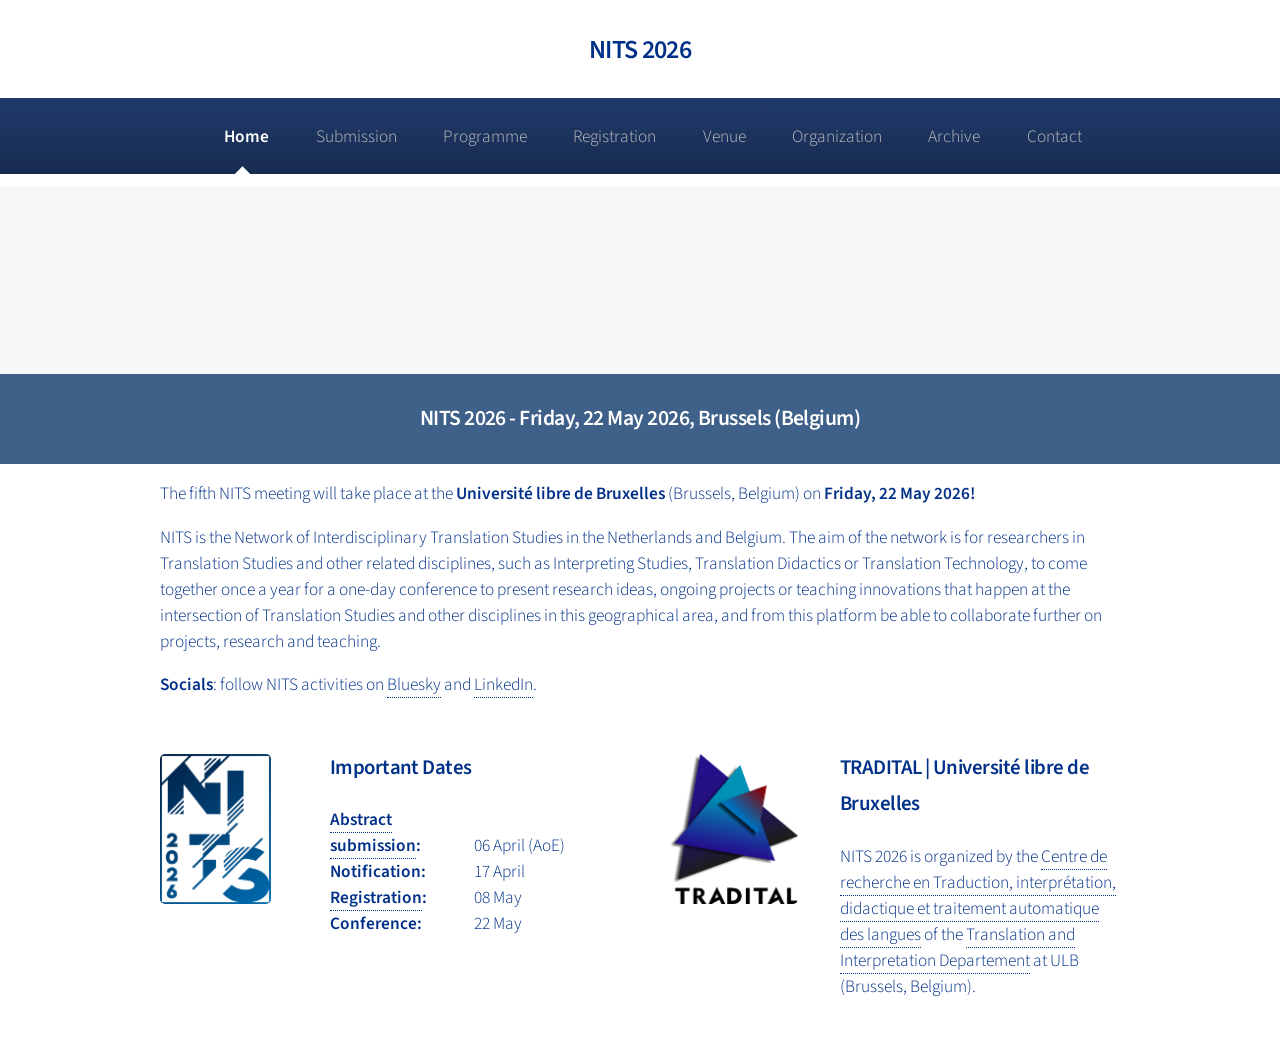
==== index.html @ 5661325f "Update index.html" ====
<!DOCTYPE HTML>
<!--
	Arcana by HTML5 UP
	html5up.net | @ajlkn
	Free for personal and commercial use under the CCA 3.0 license (html5up.net/license)
-->
<html>
	<head>
		<title>NITS 2026</title>
		<meta http-equiv="Cache-Control" content="no-cache, no-store, must-revalidate" />
		<meta http-equiv="Pragma" content="no-cache" />
		<meta http-equiv="Expires" content="0" />
		<meta charset="utf-8" />
		<meta name="viewport" content="width=device-width, initial-scale=1, user-scalable=no" />
		<link rel="stylesheet" href="assets/css/main.css" />
		<link rel="icon" href="favicon.ico" type="image/x-icon" />
		<link rel="shortcut icon" href="favicon.ico" type="image/x-icon" />
	</head>
	<body class="is-preload">
		<div id="page-wrapper">
			<div id="header">
				<h1><a href="index.html" id="logo">NITS 2026</a></h1>
				<nav id="nav">
					<ul>
						<li class="current"><a href="index.html">Home</a></li>
						<li><a href="submission.html">Submission</a></li>
						<li><a href="programme.html">Programme</a></li>
						<li><a href="registration.html">Registration</a></li>
						<li><a href="venue.html">Venue</a></li>
						<li><a href="organization.html">Organization</a></li>
						<li><a href="archive.html">Archive</a></li>
						<li><a href="contact.html">Contact</a></li>
					</ul>
				</nav>
			</div>
			<section id="banner">
				<header>
					<h2>NITS 2026 - Friday, 22 May 2026, Brussels (Belgium)</h2>
				</header>
			</section>
			<section class="wrapper style1">
				<div class="container">
					<div id="content">
						<article>
							<p>The fifth NITS meeting will take place at the <b>Université libre de Bruxelles</b> (Brussels, Belgium) on <b>Friday, 22 May 2026!</b></p>
							<p>NITS is the Network of Interdisciplinary Translation Studies in the Netherlands and Belgium. The aim of the network is for researchers in Translation Studies and other related disciplines, such as Interpreting Studies, Translation Didactics or Translation Technology, to come together once a year for a one-day conference to present research ideas, ongoing projects or teaching innovations that happen at the intersection of Translation Studies and other disciplines in this geographical area, and from this platform be able to collaborate further on projects, research and teaching.</p>
							<p><b>Socials</b>: follow NITS activities on <a href="https://bsky.app/profile/nits-network.bsky.social" target="_blank">Bluesky</a> and <a href="https://linkedin.com/in/nits-network-05b242350" target="_blank">LinkedIn</a>.</p>
						</article>
					</div>
				</div>
			</section>
			<section class="wrapper style1">
				<div class="container">
					<div class="row gtr-200">
						<section class="col-6 col-12-narrower">
							<div class="box post">
								<a href="https://nitsnetwork.github.io/nits2026/" class="image left" target="_blank"><img src="images/NITS2026_logo.png" alt="NITS logo"/></a>
								<div class="inner">
									<h3>Important Dates</h3>
									<table  align="left">
										<tr>
                    						<td><b><a href="submission.html">Abstract<br>submission</a>:</b></td>
									  		<td><br>06 April (AoE)</td>
										</tr>
										<tr>
	              							<td><b>Notification:</b></td>
                    						<td>17 April</td>
										</tr>
										<tr>
                  							<td><b><a href="registration.html">Registration</a>:</b></td>
											<td>08 May</td>
										</tr>
										<tr>
                    						<td><b>Conference:</b></td>
											<td>22 May</td>
										</tr>
									</table>
								</div>
							</div>
            			</section>
						<section class="col-6 col-12-narrower">
							<div class="box post">
								<a href="https://www.ulb.be/" class="image left" target="_blank"><img src="images/TRADITAL_logo.png" alt="TRADITAL logo"/></a>
								<div class="inner">
									<h3>TRADITAL | Université libre de Bruxelles</h3>
                  					<p>NITS 2026 is organized by the <a href="https://tradital.ltc.ulb.be/" target="_blank">Centre de recherche en Traduction, interprétation, didactique et traitement automatique des langues</a> of the <a href="https://ltc.ulb.be/" target="_blank">Translation and Interpretation Departement</a> at ULB (Brussels, Belgium).</p>
								</div>
							</div>
						</section>
					</div>
				</div>
			</section>
		</div>
		<script src="assets/js/jquery.min.js"></script>
		<script src="assets/js/jquery.dropotron.min.js"></script>
		<script src="assets/js/browser.min.js"></script>
		<script src="assets/js/breakpoints.min.js"></script>
		<script src="assets/js/util.js"></script>
		<script src="assets/js/main.js"></script>
	</body>
</html>
---- assets/css/main.css ----
@import url("fontawesome-all.min.css");
@import url("https://fonts.googleapis.com/css?family=Source+Sans+Pro:300,300italic,600,600italic");

/*
	Arcana by HTML5 UP
	html5up.net | @ajlkn
	Free for personal and commercial use under the CCA 3.0 license (html5up.net/license)
*/

html, body, div, span, applet, object,
h1, h2, h3, h4, h5, h6, p, blockquote,
pre, a, abbr, acronym, address, big, cite,
code, del, dfn, em, img, ins, kbd, q, s, samp,
small, strike, strong, sub, sup, tt, var, b,
u, i, center, dl, dt, dd, ol, ul, li, fieldset,
form, label, legend, table, caption, tbody,
tfoot, thead, tr, article, aside,
canvas, details, embed, figure, figcaption,
footer, header, hgroup, menu, nav, output, ruby,
section, summary, time, mark, audio, video {
	margin: 0;
	padding: 0;
	border: 0;
	font-size: 100%;
	font: inherit;
	vertical-align: baseline;}

td{
	margin: 0;
	padding: 0;
	border: 0;
	font-size: 100%;
	font: inherit;
	text-align: left;
}

iframe {
      margin: 0 auto;
      display: block;
      width: 100%;
}

th{
	margin: 0;
	padding: 0;
	border: 0;
	font-size: 100%;
	font-weight: bold;
	text-align: left;
}

article, aside, details, figcaption, figure,
footer, header, hgroup, menu, nav, section {
	display: block;}

body {
	line-height: 1;
}

ol, ul {
	list-style: none;
}

blockquote, q {
	quotes: none;
}

	blockquote:before, blockquote:after, q:before, q:after {
		content: '';
		content: none;
	}

table {
	border-collapse: collapse;
	border-spacing: 0;
}

body {
	-webkit-text-size-adjust: none;
}

mark {
	background-color: transparent;
	color: inherit;
}

input::-moz-focus-inner {
	border: 0;
	padding: 0;
}

input, select, textarea {
	-moz-appearance: none;
	-webkit-appearance: none;
	-ms-appearance: none;
	appearance: none;
}

/* Basic */

	html {
		box-sizing: border-box;
	}

	*, *:before, *:after {
		box-sizing: inherit;
	}

	body {
		background: #f7f7f7 url("images/bg01.png");
	}

		body.is-preload *, body.is-preload *:before, body.is-preload *:after {
			-moz-animation: none !important;
			-webkit-animation: none !important;
			-ms-animation: none !important;
			animation: none !important;
			-moz-transition: none !important;
			-webkit-transition: none !important;
			-ms-transition: none !important;
			transition: none !important;
		}

	body, input, select, textarea {
		color: #003087;
		font-family: 'Source Sans Pro', sans-serif;
		font-size: 16pt;
		font-weight: 300;
		line-height: 1.65em;
	}

	a {
		-moz-transition: color 0.2s ease-in-out, border-color 0.2s ease-in-out, opacity 0.2s ease-in-out;
		-webkit-transition: color 0.2s ease-in-out, border-color 0.2s ease-in-out, opacity 0.2s ease-in-out;
		-ms-transition: color 0.2s ease-in-out, border-color 0.2s ease-in-out, opacity 0.2s ease-in-out;
		transition: color 0.2s ease-in-out, border-color 0.2s ease-in-out, opacity 0.2s ease-in-out;
		color: #003087;
		text-decoration: none;
		border-bottom: dotted 1px;
	}

		a:hover {
			color: #003087;
			border-bottom-color: transparent;
		}

	strong, b {
		font-weight: 600;
	}

	em, i {
		font-style: italic;
	}

	p, ul, ol, dl, table, blockquote {
		margin: 0 0 1em 0;
	}

	h1, h2, h3, h4, h5, h6 {
		color: inherit;
		font-weight: 600;
		line-height: 1.75em;
		margin-bottom: 1em;
	}

		h1 a, h2 a, h3 a, h4 a, h5 a, h6 a {
			color: inherit;
			text-decoration: none;
		}

		h1 em, h2 em, h3 em, h4 em, h5 em, h6 em {
			font-style: normal;
			font-weight: 300;
		}

	h2 {
		font-size: 1.75em;
		letter-spacing: -0.025em;
	}

	h3 {
		font-size: 1.2em;
		letter-spacing: -0.025em;
	}

	sub {
		font-size: 0.8em;
		position: relative;
		top: 0.5em;
	}

	sup {
		font-size: 0.8em;
		position: relative;
		top: -0.5em;
	}

	hr {
		border-top: solid 1px #e0e0e0;
		border: 0;
		margin-bottom: 1.5em;
	}

	blockquote {
		border-left: solid 0.5em #e0e0e0;
		font-style: italic;
		padding: 1em 0 1em 2em;
	}

/* Container */

	.container {
		margin: 0 auto;
		max-width: 100%;
		width: 1400px;
	}

		@media screen and (max-width: 1680px) {

			.container {
				width: 1200px;
			}

		}

		@media screen and (max-width: 1280px) {

			.container {
				width: 960px;
			}

		}

		@media screen and (max-width: 980px) {

			.container {
				width: 95%;
			}

		}

		@media screen and (max-width: 840px) {

			.container {
				width: 95%;
			}

		}

		@media screen and (max-width: 736px) {

			.container {
				width: 90%;
			}

		}

		@media screen and (max-width: 480px) {

			.container {
				width: 100%;
			}

		}

/* Row */

	.row {
		display: flex;
		flex-wrap: wrap;
		box-sizing: border-box;
		align-items: stretch;
	}

		.row > * {
			box-sizing: border-box;
		}

		.row.gtr-uniform > * > :last-child {
			margin-bottom: 0;
		}

		.row.aln-left {
			justify-content: flex-start;
		}

		.row.aln-center {
			justify-content: center;
		}

		.row.aln-right {
			justify-content: flex-end;
		}

		.row.aln-top {
			align-items: flex-start;
		}

		.row.aln-middle {
			align-items: center;
		}

		.row.aln-bottom {
			align-items: flex-end;
		}

		.row > .imp {
			order: -1;
		}

		.row > .col-1 {
			width: 8.33333%;
		}

		.row > .off-1 {
			margin-left: 8.33333%;
		}

		.row > .col-2 {
			width: 16.66667%;
		}

		.row > .off-2 {
			margin-left: 16.66667%;
		}

		.row > .col-3 {
			width: 25%;
		}

		.row > .off-3 {
			margin-left: 25%;
		}

		.row > .col-4 {
			width: 33.33333%;
		}

		.row > .off-4 {
			margin-left: 33.33333%;
		}

		.row > .col-5 {
			width: 41.66667%;
		}

		.row > .off-5 {
			margin-left: 41.66667%;
		}

		.row > .col-6 {
			width: 50%;
		}

		.row > .off-6 {
			margin-left: 50%;
		}

		.row > .col-7 {
			width: 58.33333%;
		}

		.row > .off-7 {
			margin-left: 58.33333%;
		}

		.row > .col-8 {
			width: 66.66667%;
		}

		.row > .off-8 {
			margin-left: 66.66667%;
		}

		.row > .col-9 {
			width: 75%;
		}

		.row > .off-9 {
			margin-left: 75%;
		}

		.row > .col-10 {
			width: 83.33333%;
		}

		.row > .off-10 {
			margin-left: 83.33333%;
		}

		.row > .col-11 {
			width: 91.66667%;
		}

		.row > .off-11 {
			margin-left: 91.66667%;
		}

		.row > .col-12 {
			width: 100%;
		}

		.row > .off-12 {
			margin-left: 100%;
		}

		.row.gtr-0 {
			margin-top: 0px;
			margin-left: 0px;
		}

			.row.gtr-0 > * {
				padding: 0px 0 0 0px;
			}

			.row.gtr-0.gtr-uniform {
				margin-top: 0px;
			}

				.row.gtr-0.gtr-uniform > * {
					padding-top: 0px;
				}

		.row.gtr-25 {
			margin-top: -12.5px;
			margin-left: -12.5px;
		}

			.row.gtr-25 > * {
				padding: 12.5px 0 0 12.5px;
			}

			.row.gtr-25.gtr-uniform {
				margin-top: -12.5px;
			}

				.row.gtr-25.gtr-uniform > * {
					padding-top: 12.5px;
				}

		.row.gtr-50 {
			margin-top: -25px;
			margin-left: -25px;
		}

			.row.gtr-50 > * {
				padding: 25px 0 0 25px;
			}

			.row.gtr-50.gtr-uniform {
				margin-top: -25px;
			}

				.row.gtr-50.gtr-uniform > * {
					padding-top: 25px;
				}

		.row {
			margin-top: -50px;
			margin-left: -50px;
		}

			.row > * {
				padding: 50px 0 0 50px;
			}

			.row.gtr-uniform {
				margin-top: -50px;
			}

				.row.gtr-uniform > * {
					padding-top: 50px;
				}

		.row.gtr-150 {
			margin-top: -75px;
			margin-left: -75px;
		}

			.row.gtr-150 > * {
				padding: 75px 0 0 75px;
			}

			.row.gtr-150.gtr-uniform {
				margin-top: -75px;
			}

				.row.gtr-150.gtr-uniform > * {
					padding-top: 75px;
				}

		.row.gtr-200 {
			margin-top: -100px;
			margin-left: -100px;
		}

			.row.gtr-200 > * {
				padding: 100px 0 0 100px;
			}

			.row.gtr-200.gtr-uniform {
				margin-top: -100px;
			}

				.row.gtr-200.gtr-uniform > * {
					padding-top: 100px;
				}

		@media screen and (max-width: 1680px) {

			.row {
				display: flex;
				flex-wrap: wrap;
				box-sizing: border-box;
				align-items: stretch;
			}

				.row > * {
					box-sizing: border-box;
				}

				.row.gtr-uniform > * > :last-child {
					margin-bottom: 0;
				}

				.row.aln-left {
					justify-content: flex-start;
				}

				.row.aln-center {
					justify-content: center;
				}

				.row.aln-right {
					justify-content: flex-end;
				}

				.row.aln-top {
					align-items: flex-start;
				}

				.row.aln-middle {
					align-items: center;
				}

				.row.aln-bottom {
					align-items: flex-end;
				}

				.row > .imp-wide {
					order: -1;
				}

				.row > .col-1-wide {
					width: 8.33333%;
				}

				.row > .off-1-wide {
					margin-left: 8.33333%;
				}

				.row > .col-2-wide {
					width: 16.66667%;
				}

				.row > .off-2-wide {
					margin-left: 16.66667%;
				}

				.row > .col-3-wide {
					width: 25%;
				}

				.row > .off-3-wide {
					margin-left: 25%;
				}

				.row > .col-4-wide {
					width: 33.33333%;
				}

				.row > .off-4-wide {
					margin-left: 33.33333%;
				}

				.row > .col-5-wide {
					width: 41.66667%;
				}

				.row > .off-5-wide {
					margin-left: 41.66667%;
				}

				.row > .col-6-wide {
					width: 50%;
				}

				.row > .off-6-wide {
					margin-left: 50%;
				}

				.row > .col-7-wide {
					width: 58.33333%;
				}

				.row > .off-7-wide {
					margin-left: 58.33333%;
				}

				.row > .col-8-wide {
					width: 66.66667%;
				}

				.row > .off-8-wide {
					margin-left: 66.66667%;
				}

				.row > .col-9-wide {
					width: 75%;
				}

				.row > .off-9-wide {
					margin-left: 75%;
				}

				.row > .col-10-wide {
					width: 83.33333%;
				}

				.row > .off-10-wide {
					margin-left: 83.33333%;
				}

				.row > .col-11-wide {
					width: 91.66667%;
				}

				.row > .off-11-wide {
					margin-left: 91.66667%;
				}

				.row > .col-12-wide {
					width: 100%;
				}

				.row > .off-12-wide {
					margin-left: 100%;
				}

				.row.gtr-0 {
					margin-top: 0px;
					margin-left: 0px;
				}

					.row.gtr-0 > * {
						padding: 0px 0 0 0px;
					}

					.row.gtr-0.gtr-uniform {
						margin-top: 0px;
					}

						.row.gtr-0.gtr-uniform > * {
							padding-top: 0px;
						}

				.row.gtr-25 {
					margin-top: -10px;
					margin-left: -10px;
				}

					.row.gtr-25 > * {
						padding: 10px 0 0 10px;
					}

					.row.gtr-25.gtr-uniform {
						margin-top: -10px;
					}

						.row.gtr-25.gtr-uniform > * {
							padding-top: 10px;
						}

				.row.gtr-50 {
					margin-top: -20px;
					margin-left: -20px;
				}

					.row.gtr-50 > * {
						padding: 20px 0 0 20px;
					}

					.row.gtr-50.gtr-uniform {
						margin-top: -20px;
					}

						.row.gtr-50.gtr-uniform > * {
							padding-top: 20px;
						}

				.row {
					margin-top: -40px;
					margin-left: -40px;
				}

					.row > * {
						padding: 40px 0 0 40px;
					}

					.row.gtr-uniform {
						margin-top: -40px;
					}

						.row.gtr-uniform > * {
							padding-top: 40px;
						}

				.row.gtr-150 {
					margin-top: -60px;
					margin-left: -60px;
				}

					.row.gtr-150 > * {
						padding: 60px 0 0 60px;
					}

					.row.gtr-150.gtr-uniform {
						margin-top: -60px;
					}

						.row.gtr-150.gtr-uniform > * {
							padding-top: 60px;
						}

				.row.gtr-200 {
					margin-top: -80px;
					margin-left: -80px;
				}

					.row.gtr-200 > * {
						padding: 80px 0 0 80px;
					}

					.row.gtr-200.gtr-uniform {
						margin-top: -80px;
					}

						.row.gtr-200.gtr-uniform > * {
							padding-top: 80px;
						}

		}

		@media screen and (max-width: 1280px) {

			.row {
				display: flex;
				flex-wrap: wrap;
				box-sizing: border-box;
				align-items: stretch;
			}

				.row > * {
					box-sizing: border-box;
				}

				.row.gtr-uniform > * > :last-child {
					margin-bottom: 0;
				}

				.row.aln-left {
					justify-content: flex-start;
				}

				.row.aln-center {
					justify-content: center;
				}

				.row.aln-right {
					justify-content: flex-end;
				}

				.row.aln-top {
					align-items: flex-start;
				}

				.row.aln-middle {
					align-items: center;
				}

				.row.aln-bottom {
					align-items: flex-end;
				}

				.row > .imp-normal {
					order: -1;
				}

				.row > .col-1-normal {
					width: 8.33333%;
				}

				.row > .off-1-normal {
					margin-left: 8.33333%;
				}

				.row > .col-2-normal {
					width: 16.66667%;
				}

				.row > .off-2-normal {
					margin-left: 16.66667%;
				}

				.row > .col-3-normal {
					width: 25%;
				}

				.row > .off-3-normal {
					margin-left: 25%;
				}

				.row > .col-4-normal {
					width: 33.33333%;
				}

				.row > .off-4-normal {
					margin-left: 33.33333%;
				}

				.row > .col-5-normal {
					width: 41.66667%;
				}

				.row > .off-5-normal {
					margin-left: 41.66667%;
				}

				.row > .col-6-normal {
					width: 50%;
				}

				.row > .off-6-normal {
					margin-left: 50%;
				}

				.row > .col-7-normal {
					width: 58.33333%;
				}

				.row > .off-7-normal {
					margin-left: 58.33333%;
				}

				.row > .col-8-normal {
					width: 66.66667%;
				}

				.row > .off-8-normal {
					margin-left: 66.66667%;
				}

				.row > .col-9-normal {
					width: 75%;
				}

				.row > .off-9-normal {
					margin-left: 75%;
				}

				.row > .col-10-normal {
					width: 83.33333%;
				}

				.row > .off-10-normal {
					margin-left: 83.33333%;
				}

				.row > .col-11-normal {
					width: 91.66667%;
				}

				.row > .off-11-normal {
					margin-left: 91.66667%;
				}

				.row > .col-12-normal {
					width: 100%;
				}

				.row > .off-12-normal {
					margin-left: 100%;
				}

				.row.gtr-0 {
					margin-top: 0px;
					margin-left: 0px;
				}

					.row.gtr-0 > * {
						padding: 0px 0 0 0px;
					}

					.row.gtr-0.gtr-uniform {
						margin-top: 0px;
					}

						.row.gtr-0.gtr-uniform > * {
							padding-top: 0px;
						}

				.row.gtr-25 {
					margin-top: -7.5px;
					margin-left: -7.5px;
				}

					.row.gtr-25 > * {
						padding: 7.5px 0 0 7.5px;
					}

					.row.gtr-25.gtr-uniform {
						margin-top: -7.5px;
					}

						.row.gtr-25.gtr-uniform > * {
							padding-top: 7.5px;
						}

				.row.gtr-50 {
					margin-top: -15px;
					margin-left: -15px;
				}

					.row.gtr-50 > * {
						padding: 15px 0 0 15px;
					}

					.row.gtr-50.gtr-uniform {
						margin-top: -15px;
					}

						.row.gtr-50.gtr-uniform > * {
							padding-top: 15px;
						}

				.row {
					margin-top: -30px;
					margin-left: -30px;
				}

					.row > * {
						padding: 30px 0 0 30px;
					}

					.row.gtr-uniform {
						margin-top: -30px;
					}

						.row.gtr-uniform > * {
							padding-top: 30px;
						}

				.row.gtr-150 {
					margin-top: -45px;
					margin-left: -45px;
				}

					.row.gtr-150 > * {
						padding: 45px 0 0 45px;
					}

					.row.gtr-150.gtr-uniform {
						margin-top: -45px;
					}

						.row.gtr-150.gtr-uniform > * {
							padding-top: 45px;
						}

				.row.gtr-200 {
					margin-top: -60px;
					margin-left: -60px;
				}

					.row.gtr-200 > * {
						padding: 60px 0 0 60px;
					}

					.row.gtr-200.gtr-uniform {
						margin-top: -60px;
					}

						.row.gtr-200.gtr-uniform > * {
							padding-top: 60px;
						}

		}

		@media screen and (max-width: 980px) {

			.row {
				display: flex;
				flex-wrap: wrap;
				box-sizing: border-box;
				align-items: stretch;
			}

				.row > * {
					box-sizing: border-box;
				}

				.row.gtr-uniform > * > :last-child {
					margin-bottom: 0;
				}

				.row.aln-left {
					justify-content: flex-start;
				}

				.row.aln-center {
					justify-content: center;
				}

				.row.aln-right {
					justify-content: flex-end;
				}

				.row.aln-top {
					align-items: flex-start;
				}

				.row.aln-middle {
					align-items: center;
				}

				.row.aln-bottom {
					align-items: flex-end;
				}

				.row > .imp-narrow {
					order: -1;
				}

				.row > .col-1-narrow {
					width: 8.33333%;
				}

				.row > .off-1-narrow {
					margin-left: 8.33333%;
				}

				.row > .col-2-narrow {
					width: 16.66667%;
				}

				.row > .off-2-narrow {
					margin-left: 16.66667%;
				}

				.row > .col-3-narrow {
					width: 25%;
				}

				.row > .off-3-narrow {
					margin-left: 25%;
				}

				.row > .col-4-narrow {
					width: 33.33333%;
				}

				.row > .off-4-narrow {
					margin-left: 33.33333%;
				}

				.row > .col-5-narrow {
					width: 41.66667%;
				}

				.row > .off-5-narrow {
					margin-left: 41.66667%;
				}

				.row > .col-6-narrow {
					width: 50%;
				}

				.row > .off-6-narrow {
					margin-left: 50%;
				}

				.row > .col-7-narrow {
					width: 58.33333%;
				}

				.row > .off-7-narrow {
					margin-left: 58.33333%;
				}

				.row > .col-8-narrow {
					width: 66.66667%;
				}

				.row > .off-8-narrow {
					margin-left: 66.66667%;
				}

				.row > .col-9-narrow {
					width: 75%;
				}

				.row > .off-9-narrow {
					margin-left: 75%;
				}

				.row > .col-10-narrow {
					width: 83.33333%;
				}

				.row > .off-10-narrow {
					margin-left: 83.33333%;
				}

				.row > .col-11-narrow {
					width: 91.66667%;
				}

				.row > .off-11-narrow {
					margin-left: 91.66667%;
				}

				.row > .col-12-narrow {
					width: 100%;
				}

				.row > .off-12-narrow {
					margin-left: 100%;
				}

				.row.gtr-0 {
					margin-top: 0px;
					margin-left: 0px;
				}

					.row.gtr-0 > * {
						padding: 0px 0 0 0px;
					}

					.row.gtr-0.gtr-uniform {
						margin-top: 0px;
					}

						.row.gtr-0.gtr-uniform > * {
							padding-top: 0px;
						}

				.row.gtr-25 {
					margin-top: -7.5px;
					margin-left: -7.5px;
				}

					.row.gtr-25 > * {
						padding: 7.5px 0 0 7.5px;
					}

					.row.gtr-25.gtr-uniform {
						margin-top: -7.5px;
					}

						.row.gtr-25.gtr-uniform > * {
							padding-top: 7.5px;
						}

				.row.gtr-50 {
					margin-top: -15px;
					margin-left: -15px;
				}

					.row.gtr-50 > * {
						padding: 15px 0 0 15px;
					}

					.row.gtr-50.gtr-uniform {
						margin-top: -15px;
					}

						.row.gtr-50.gtr-uniform > * {
							padding-top: 15px;
						}

				.row {
					margin-top: -30px;
					margin-left: -30px;
				}

					.row > * {
						padding: 30px 0 0 30px;
					}

					.row.gtr-uniform {
						margin-top: -30px;
					}

						.row.gtr-uniform > * {
							padding-top: 30px;
						}

				.row.gtr-150 {
					margin-top: -45px;
					margin-left: -45px;
				}

					.row.gtr-150 > * {
						padding: 45px 0 0 45px;
					}

					.row.gtr-150.gtr-uniform {
						margin-top: -45px;
					}

						.row.gtr-150.gtr-uniform > * {
							padding-top: 45px;
						}

				.row.gtr-200 {
					margin-top: -60px;
					margin-left: -60px;
				}

					.row.gtr-200 > * {
						padding: 60px 0 0 60px;
					}

					.row.gtr-200.gtr-uniform {
						margin-top: -60px;
					}

						.row.gtr-200.gtr-uniform > * {
							padding-top: 60px;
						}

		}

		@media screen and (max-width: 840px) {

			.row {
				display: flex;
				flex-wrap: wrap;
				box-sizing: border-box;
				align-items: stretch;
			}

				.row > * {
					box-sizing: border-box;
				}

				.row.gtr-uniform > * > :last-child {
					margin-bottom: 0;
				}

				.row.aln-left {
					justify-content: flex-start;
				}

				.row.aln-center {
					justify-content: center;
				}

				.row.aln-right {
					justify-content: flex-end;
				}

				.row.aln-top {
					align-items: flex-start;
				}

				.row.aln-middle {
					align-items: center;
				}

				.row.aln-bottom {
					align-items: flex-end;
				}

				.row > .imp-narrower {
					order: -1;
				}

				.row > .col-1-narrower {
					width: 8.33333%;
				}

				.row > .off-1-narrower {
					margin-left: 8.33333%;
				}

				.row > .col-2-narrower {
					width: 16.66667%;
				}

				.row > .off-2-narrower {
					margin-left: 16.66667%;
				}

				.row > .col-3-narrower {
					width: 25%;
				}

				.row > .off-3-narrower {
					margin-left: 25%;
				}

				.row > .col-4-narrower {
					width: 33.33333%;
				}

				.row > .off-4-narrower {
					margin-left: 33.33333%;
				}

				.row > .col-5-narrower {
					width: 41.66667%;
				}

				.row > .off-5-narrower {
					margin-left: 41.66667%;
				}

				.row > .col-6-narrower {
					width: 50%;
				}

				.row > .off-6-narrower {
					margin-left: 50%;
				}

				.row > .col-7-narrower {
					width: 58.33333%;
				}

				.row > .off-7-narrower {
					margin-left: 58.33333%;
				}

				.row > .col-8-narrower {
					width: 66.66667%;
				}

				.row > .off-8-narrower {
					margin-left: 66.66667%;
				}

				.row > .col-9-narrower {
					width: 75%;
				}

				.row > .off-9-narrower {
					margin-left: 75%;
				}

				.row > .col-10-narrower {
					width: 83.33333%;
				}

				.row > .off-10-narrower {
					margin-left: 83.33333%;
				}

				.row > .col-11-narrower {
					width: 91.66667%;
				}

				.row > .off-11-narrower {
					margin-left: 91.66667%;
				}

				.row > .col-12-narrower {
					width: 100%;
				}

				.row > .off-12-narrower {
					margin-left: 100%;
				}

				.row.gtr-0 {
					margin-top: 0px;
					margin-left: 0px;
				}

					.row.gtr-0 > * {
						padding: 0px 0 0 0px;
					}

					.row.gtr-0.gtr-uniform {
						margin-top: 0px;
					}

						.row.gtr-0.gtr-uniform > * {
							padding-top: 0px;
						}

				.row.gtr-25 {
					margin-top: -7.5px;
					margin-left: -7.5px;
				}

					.row.gtr-25 > * {
						padding: 7.5px 0 0 7.5px;
					}

					.row.gtr-25.gtr-uniform {
						margin-top: -7.5px;
					}

						.row.gtr-25.gtr-uniform > * {
							padding-top: 7.5px;
						}

				.row.gtr-50 {
					margin-top: -15px;
					margin-left: -15px;
				}

					.row.gtr-50 > * {
						padding: 15px 0 0 15px;
					}

					.row.gtr-50.gtr-uniform {
						margin-top: -15px;
					}

						.row.gtr-50.gtr-uniform > * {
							padding-top: 15px;
						}

				.row {
					margin-top: -30px;
					margin-left: -30px;
				}

					.row > * {
						padding: 30px 0 0 30px;
					}

					.row.gtr-uniform {
						margin-top: -30px;
					}

						.row.gtr-uniform > * {
							padding-top: 30px;
						}

				.row.gtr-150 {
					margin-top: -45px;
					margin-left: -45px;
				}

					.row.gtr-150 > * {
						padding: 45px 0 0 45px;
					}

					.row.gtr-150.gtr-uniform {
						margin-top: -45px;
					}

						.row.gtr-150.gtr-uniform > * {
							padding-top: 45px;
						}

				.row.gtr-200 {
					margin-top: -60px;
					margin-left: -60px;
				}

					.row.gtr-200 > * {
						padding: 60px 0 0 60px;
					}

					.row.gtr-200.gtr-uniform {
						margin-top: -60px;
					}

						.row.gtr-200.gtr-uniform > * {
							padding-top: 60px;
						}

		}

		@media screen and (max-width: 736px) {

			.row {
				display: flex;
				flex-wrap: wrap;
				box-sizing: border-box;
				align-items: stretch;
			}

				.row > * {
					box-sizing: border-box;
				}

				.row.gtr-uniform > * > :last-child {
					margin-bottom: 0;
				}

				.row.aln-left {
					justify-content: flex-start;
				}

				.row.aln-center {
					justify-content: center;
				}

				.row.aln-right {
					justify-content: flex-end;
				}

				.row.aln-top {
					align-items: flex-start;
				}

				.row.aln-middle {
					align-items: center;
				}

				.row.aln-bottom {
					align-items: flex-end;
				}

				.row > .imp-mobile {
					order: -1;
				}

				.row > .col-1-mobile {
					width: 8.33333%;
				}

				.row > .off-1-mobile {
					margin-left: 8.33333%;
				}

				.row > .col-2-mobile {
					width: 16.66667%;
				}

				.row > .off-2-mobile {
					margin-left: 16.66667%;
				}

				.row > .col-3-mobile {
					width: 25%;
				}

				.row > .off-3-mobile {
					margin-left: 25%;
				}

				.row > .col-4-mobile {
					width: 33.33333%;
				}

				.row > .off-4-mobile {
					margin-left: 33.33333%;
				}

				.row > .col-5-mobile {
					width: 41.66667%;
				}

				.row > .off-5-mobile {
					margin-left: 41.66667%;
				}

				.row > .col-6-mobile {
					width: 50%;
				}

				.row > .off-6-mobile {
					margin-left: 50%;
				}

				.row > .col-7-mobile {
					width: 58.33333%;
				}

				.row > .off-7-mobile {
					margin-left: 58.33333%;
				}

				.row > .col-8-mobile {
					width: 66.66667%;
				}

				.row > .off-8-mobile {
					margin-left: 66.66667%;
				}

				.row > .col-9-mobile {
					width: 75%;
				}

				.row > .off-9-mobile {
					margin-left: 75%;
				}

				.row > .col-10-mobile {
					width: 83.33333%;
				}

				.row > .off-10-mobile {
					margin-left: 83.33333%;
				}

				.row > .col-11-mobile {
					width: 91.66667%;
				}

				.row > .off-11-mobile {
					margin-left: 91.66667%;
				}

				.row > .col-12-mobile {
					width: 100%;
				}

				.row > .off-12-mobile {
					margin-left: 100%;
				}

				.row.gtr-0 {
					margin-top: 0px;
					margin-left: 0px;
				}

					.row.gtr-0 > * {
						padding: 0px 0 0 0px;
					}

					.row.gtr-0.gtr-uniform {
						margin-top: 0px;
					}

						.row.gtr-0.gtr-uniform > * {
							padding-top: 0px;
						}

				.row.gtr-25 {
					margin-top: -5px;
					margin-left: -5px;
				}

					.row.gtr-25 > * {
						padding: 5px 0 0 5px;
					}

					.row.gtr-25.gtr-uniform {
						margin-top: -5px;
					}

						.row.gtr-25.gtr-uniform > * {
							padding-top: 5px;
						}

				.row.gtr-50 {
					margin-top: -10px;
					margin-left: -10px;
				}

					.row.gtr-50 > * {
						padding: 10px 0 0 10px;
					}

					.row.gtr-50.gtr-uniform {
						margin-top: -10px;
					}

						.row.gtr-50.gtr-uniform > * {
							padding-top: 10px;
						}

				.row {
					margin-top: -20px;
					margin-left: -20px;
				}

					.row > * {
						padding: 20px 0 0 20px;
					}

					.row.gtr-uniform {
						margin-top: -20px;
					}

						.row.gtr-uniform > * {
							padding-top: 20px;
						}

				.row.gtr-150 {
					margin-top: -30px;
					margin-left: -30px;
				}

					.row.gtr-150 > * {
						padding: 30px 0 0 30px;
					}

					.row.gtr-150.gtr-uniform {
						margin-top: -30px;
					}

						.row.gtr-150.gtr-uniform > * {
							padding-top: 30px;
						}

				.row.gtr-200 {
					margin-top: -40px;
					margin-left: -40px;
				}

					.row.gtr-200 > * {
						padding: 40px 0 0 40px;
					}

					.row.gtr-200.gtr-uniform {
						margin-top: -40px;
					}

						.row.gtr-200.gtr-uniform > * {
							padding-top: 40px;
						}

		}

		@media screen and (max-width: 480px) {

			.row {
				display: flex;
				flex-wrap: wrap;
				box-sizing: border-box;
				align-items: stretch;
			}

				.row > * {
					box-sizing: border-box;
				}

				.row.gtr-uniform > * > :last-child {
					margin-bottom: 0;
				}

				.row.aln-left {
					justify-content: flex-start;
				}

				.row.aln-center {
					justify-content: center;
				}

				.row.aln-right {
					justify-content: flex-end;
				}

				.row.aln-top {
					align-items: flex-start;
				}

				.row.aln-middle {
					align-items: center;
				}

				.row.aln-bottom {
					align-items: flex-end;
				}

				.row > .imp-mobilep {
					order: -1;
				}

				.row > .col-1-mobilep {
					width: 8.33333%;
				}

				.row > .off-1-mobilep {
					margin-left: 8.33333%;
				}

				.row > .col-2-mobilep {
					width: 16.66667%;
				}

				.row > .off-2-mobilep {
					margin-left: 16.66667%;
				}

				.row > .col-3-mobilep {
					width: 25%;
				}

				.row > .off-3-mobilep {
					margin-left: 25%;
				}

				.row > .col-4-mobilep {
					width: 33.33333%;
				}

				.row > .off-4-mobilep {
					margin-left: 33.33333%;
				}

				.row > .col-5-mobilep {
					width: 41.66667%;
				}

				.row > .off-5-mobilep {
					margin-left: 41.66667%;
				}

				.row > .col-6-mobilep {
					width: 50%;
				}

				.row > .off-6-mobilep {
					margin-left: 50%;
				}

				.row > .col-7-mobilep {
					width: 58.33333%;
				}

				.row > .off-7-mobilep {
					margin-left: 58.33333%;
				}

				.row > .col-8-mobilep {
					width: 66.66667%;
				}

				.row > .off-8-mobilep {
					margin-left: 66.66667%;
				}

				.row > .col-9-mobilep {
					width: 75%;
				}

				.row > .off-9-mobilep {
					margin-left: 75%;
				}

				.row > .col-10-mobilep {
					width: 83.33333%;
				}

				.row > .off-10-mobilep {
					margin-left: 83.33333%;
				}

				.row > .col-11-mobilep {
					width: 91.66667%;
				}

				.row > .off-11-mobilep {
					margin-left: 91.66667%;
				}

				.row > .col-12-mobilep {
					width: 100%;
				}

				.row > .off-12-mobilep {
					margin-left: 100%;
				}

				.row.gtr-0 {
					margin-top: 0px;
					margin-left: 0px;
				}

					.row.gtr-0 > * {
						padding: 0px 0 0 0px;
					}

					.row.gtr-0.gtr-uniform {
						margin-top: 0px;
					}

						.row.gtr-0.gtr-uniform > * {
							padding-top: 0px;
						}

				.row.gtr-25 {
					margin-top: -5px;
					margin-left: -5px;
				}

					.row.gtr-25 > * {
						padding: 5px 0 0 5px;
					}

					.row.gtr-25.gtr-uniform {
						margin-top: -5px;
					}

						.row.gtr-25.gtr-uniform > * {
							padding-top: 5px;
						}

				.row.gtr-50 {
					margin-top: -10px;
					margin-left: -10px;
				}

					.row.gtr-50 > * {
						padding: 10px 0 0 10px;
					}

					.row.gtr-50.gtr-uniform {
						margin-top: -10px;
					}

						.row.gtr-50.gtr-uniform > * {
							padding-top: 10px;
						}

				.row {
					margin-top: -20px;
					margin-left: -20px;
				}

					.row > * {
						padding: 20px 0 0 20px;
					}

					.row.gtr-uniform {
						margin-top: -20px;
					}

						.row.gtr-uniform > * {
							padding-top: 20px;
						}

				.row.gtr-150 {
					margin-top: -30px;
					margin-left: -30px;
				}

					.row.gtr-150 > * {
						padding: 30px 0 0 30px;
					}

					.row.gtr-150.gtr-uniform {
						margin-top: -30px;
					}

						.row.gtr-150.gtr-uniform > * {
							padding-top: 30px;
						}

				.row.gtr-200 {
					margin-top: -40px;
					margin-left: -40px;
				}

					.row.gtr-200 > * {
						padding: 40px 0 0 40px;
					}

					.row.gtr-200.gtr-uniform {
						margin-top: -40px;
					}

						.row.gtr-200.gtr-uniform > * {
							padding-top: 40px;
						}

		}

/* Section/Article */

	section.special, article.special {
		text-align: center;
	}

	header p {
		color: #999;
		font-size: 1.25em;
		position: relative;
		margin-top: -1.25em;
		margin-bottom: 2.25em;
	}

	header.major {
		text-align: center;
		margin: 0 0 2em 0;
	}

		header.major h2 {
			font-size: 2.25em;
		}

		header.major p {
			position: relative;
			border-top: solid 1px #e0e0e0;
			padding: 1em 0 0 0;
			margin: 0;
			top: -1em;
			font-size: 1.5em;
			letter-spacing: -0.025em;
		}

	footer {
		margin: 0 0 3em 0;
	}

		footer > :last-child {
			margin-bottom: 0;
		}

		footer.major {
			padding-top: 3em;
		}

/* Form */

	input[type="text"],
	input[type="password"],
	input[type="email"],
	textarea {
		-moz-appearance: none;
		-webkit-appearance: none;
		-ms-appearance: none;
		appearance: none;
		-moz-transition: border-color 0.2s ease-in-out;
		-webkit-transition: border-color 0.2s ease-in-out;
		-ms-transition: border-color 0.2s ease-in-out;
		transition: border-color 0.2s ease-in-out;
		background: #fff;
		border: solid 1px #e0e0e0;
		border-radius: 5px;
		color: inherit;
		display: block;
		outline: 0;
		padding: 0.75em;
		text-decoration: none;
		width: 100%;
	}

		input[type="text"]:focus,
		input[type="password"]:focus,
		input[type="email"]:focus,
		textarea:focus {
			border-color: #CD7F32;
		}

	input[type="text"],
	input[type="password"],
	input[type="email"] {
		line-height: 1em;
	}

	label {
		display: block;
		color: inherit;
		font-weight: 600;
		line-height: 1.75em;
		margin-bottom: 0.5em;
	}

	::-webkit-input-placeholder {
		color: #999;
		position: relative;
		top: 3px;
	}

	:-moz-placeholder {
		color: #999;
	}

	::-moz-placeholder {
		color: #999;
	}

	:-ms-input-placeholder {
		color: #999;
	}

/* Image */

	.image {
		border: 0;
		display: inline-block;
		position: relative;
		border-radius: 5px;
	}

		.image img {
			display: block;
			border-radius: 5px;
		}

		.image.left {
			display: block;
			float: left;
			margin: 0 2em 2em 0;
			position: relative;
			top: 0.25em;
		}

			.image.left img {
				display: block;
				max-height: 150px;
			}

		.image.fit {
			display: block;
		}

			.image.fit img {
				display: block;
				width: 100%;
			}

		.image.featured {
			display: block;
			margin: 0 0 2em 0;
		}

			.image.featured img {
				display: block;
				width: 100%;
			}

/* Icon */

	.icon {
		text-decoration: none;
		position: relative;
		text-decoration: none;
	}

		.icon:before {
			-moz-osx-font-smoothing: grayscale;
			-webkit-font-smoothing: antialiased;
			display: inline-block;
			font-style: normal;
			font-variant: normal;
			text-rendering: auto;
			line-height: 1;
			text-transform: none !important;
			font-family: 'Font Awesome 5 Free';
			font-weight: 400;
		}

		.icon > .label {
			display: none;
		}

		.icon:before {
			line-height: inherit;
		}

		.icon.solid:before {
			font-weight: 900;
		}

		.icon.brands:before {
			font-family: 'Font Awesome 5 Brands';
		}

		.icon.major {
			text-align: center;
			cursor: default;
			background-color: #CD7F32;
			background-image: -moz-linear-gradient(top, rgba(0,0,0,0), rgba(0,0,0,0.15)), url("images/bg01.png");
			background-image: -webkit-linear-gradient(top, rgba(0,0,0,0), rgba(0,0,0,0.15)), url("images/bg01.png");
			background-image: -ms-linear-gradient(top, rgba(0,0,0,0), rgba(0,0,0,0.15)), url("images/bg01.png");
			background-image: linear-gradient(top, rgba(0,0,0,0), rgba(0,0,0,0.15)), url("images/bg01.png");
			color: #fff;
			border-radius: 100%;
			display: inline-block;
			width: 5em;
			height: 5em;
			line-height: 5em;
			box-shadow: 0 0 0 7px white, 0 0 0 8px #e0e0e0;
			margin: 0 0 2em 0;
		}

			.icon.major:before {
				font-size: 36px;
			}

/* Lists */

	ol {
		list-style: decimal;
		padding-left: 1.25em;
	}

		ol li {
			padding-left: 0.25em;
		}

	ul {
		list-style: disc;
		padding-left: 1em;
	}

		ul li {
			padding-left: 0.5em;
		}

/* Links */

	ul.links {
		list-style: none;
		padding-left: 0;
	}

		ul.links li {
			line-height: 2.5em;
			padding-left: 0;
		}

/* Icons */

	ul.icons {
		cursor: default;
		list-style: none;
		padding-left: 0;
	}

		ul.icons li {
			display: inline-block;
			line-height: 1em;
			padding-left: 1.5em;
		}

			ul.icons li:first-child {
				padding-left: 0;
			}

			ul.icons li a, ul.icons li span {
				font-size: 2em;
				border: 0;
			}

/* Menu */

	ul.menu {
		list-style: none;
		padding-left: 0;
	}

		ul.menu li {
			border-left: solid 1px #e0e0e0;
			display: inline-block;
			padding: 0 0 0 1em;
			margin: 0 0 0 1em;
		}

			ul.menu li:first-child {
				border-left: 0;
				margin-left: 0;
				padding-left: 0;
			}

/* Actions */

	ul.actions {
		display: -moz-flex;
		display: -webkit-flex;
		display: -ms-flex;
		display: flex;
		cursor: default;
		list-style: none;
		margin-left: -1em;
		padding-left: 0;
	}

		ul.actions li {
			padding: 0 0 0 1em;
			vertical-align: middle;
		}

		ul.actions.special {
			-moz-justify-content: center;
			-webkit-justify-content: center;
			-ms-justify-content: center;
			justify-content: center;
			width: 100%;
			margin-left: 0;
		}

			ul.actions.special li:first-child {
				padding-left: 0;
			}

		ul.actions.stacked {
			-moz-flex-direction: column;
			-webkit-flex-direction: column;
			-ms-flex-direction: column;
			flex-direction: column;
			margin-left: 0;
		}

			ul.actions.stacked li {
				padding: 1.25em 0 0 0;
			}

				ul.actions.stacked li:first-child {
					padding-top: 0;
				}

		ul.actions.fit {
			width: calc(100% + 1em);
		}

			ul.actions.fit li {
				-moz-flex-grow: 1;
				-webkit-flex-grow: 1;
				-ms-flex-grow: 1;
				flex-grow: 1;
				-moz-flex-shrink: 1;
				-webkit-flex-shrink: 1;
				-ms-flex-shrink: 1;
				flex-shrink: 1;
				width: 100%;
			}

				ul.actions.fit li > * {
					width: 100%;
				}

			ul.actions.fit.stacked {
				width: 100%;
			}

		@media screen and (max-width: 736px) {

			ul.actions:not(.fixed) {
				-moz-flex-direction: column;
				-webkit-flex-direction: column;
				-ms-flex-direction: column;
				flex-direction: column;
				margin-left: 0;
				width: 100% !important;
			}

				ul.actions:not(.fixed) li {
					-moz-flex-grow: 1;
					-webkit-flex-grow: 1;
					-ms-flex-grow: 1;
					flex-grow: 1;
					-moz-flex-shrink: 1;
					-webkit-flex-shrink: 1;
					-ms-flex-shrink: 1;
					flex-shrink: 1;
					padding: 1em 0 0 0;
					text-align: center;
					width: 100%;
				}

					ul.actions:not(.fixed) li > * {
						width: 100%;
					}

					ul.actions:not(.fixed) li:first-child {
						padding-top: 0;
					}

					ul.actions:not(.fixed) li input[type="submit"],
					ul.actions:not(.fixed) li input[type="reset"],
					ul.actions:not(.fixed) li input[type="button"],
					ul.actions:not(.fixed) li button,
					ul.actions:not(.fixed) li .button {
						width: 100%;
					}

						ul.actions:not(.fixed) li input[type="submit"].icon:before,
						ul.actions:not(.fixed) li input[type="reset"].icon:before,
						ul.actions:not(.fixed) li input[type="button"].icon:before,
						ul.actions:not(.fixed) li button.icon:before,
						ul.actions:not(.fixed) li .button.icon:before {
							margin-left: -0.5em;
						}

		}

/* Tables */

	table {
		width: 100%;
	}

		table.default {
			width: 100%;
		}

			table.default tbody tr {
				border-bottom: solid 1px #e0e0e0;
			}

			table.default td {
				padding: 0.5em 1em 0.5em 1em;
				text-align: left;
			}

			table.default th {
				font-weight: 600;
				padding: 0.5em 1em 0.5em 1em;
				text-align: left;
			}

			table.default thead {
				background-color: #555555;
				background-image: -moz-linear-gradient(top, rgba(0,0,0,0), rgba(0,0,0,0.15)), url("../sass/images/bg01.png");
				background-image: -webkit-linear-gradient(top, rgba(0,0,0,0), rgba(0,0,0,0.15)), url("../sass/images/bg01.png");
				background-image: -ms-linear-gradient(top, rgba(0,0,0,0), rgba(0,0,0,0.15)), url("../sass/images/bg01.png");
				background-image: linear-gradient(top, rgba(0,0,0,0), rgba(0,0,0,0.15)), url("../sass/images/bg01.png");
				color: #fff;
			}

/* Button */

	input[type="submit"],
	input[type="reset"],
	input[type="button"],
	button,
	.button {
		-moz-appearance: none;
		-webkit-appearance: none;
		-ms-appearance: none;
		appearance: none;
		-moz-transition: background-color 0.2s ease-in-out, color 0.2s ease-in-out, box-shadow 0.2s ease-in-out;
		-webkit-transition: background-color 0.2s ease-in-out, color 0.2s ease-in-out, box-shadow 0.2s ease-in-out;
		-ms-transition: background-color 0.2s ease-in-out, color 0.2s ease-in-out, box-shadow 0.2s ease-in-out;
		transition: background-color 0.2s ease-in-out, color 0.2s ease-in-out, box-shadow 0.2s ease-in-out;
		background-image: -moz-linear-gradient(top, rgba(0,0,0,0), rgba(0,0,0,0.15)), url("../sass/images/bg01.png");
		background-image: -webkit-linear-gradient(top, rgba(0,0,0,0), rgba(0,0,0,0.15)), url("../sass/images/bg01.png");
		background-image: -ms-linear-gradient(top, rgba(0,0,0,0), rgba(0,0,0,0.15)), url("../sass/images/bg01.png");
		background-image: linear-gradient(top, rgba(0,0,0,0), rgba(0,0,0,0.15)), url("../sass/images/bg01.png");
		background-color: #CD7F32;
		border-radius: 5px;
		border: 0;
		color: #fff;
		cursor: pointer;
		display: inline-block;
		padding: 0 1.5em;
		line-height: 2.75em;
		min-width: 9em;
		text-align: center;
		text-decoration: none;
		font-weight: 600;
		letter-spacing: -0.025em;
	}

		input[type="submit"]:hover,
		input[type="reset"]:hover,
		input[type="button"]:hover,
		button:hover,
		.button:hover {
			background-color: #50c8fc;
			color: #fff !important;
		}

		input[type="submit"]:active,
		input[type="reset"]:active,
		input[type="button"]:active,
		button:active,
		.button:active {
			background-color: #1eb8fb;
			color: #fff;
		}

		input[type="submit"].alt,
		input[type="reset"].alt,
		input[type="button"].alt,
		button.alt,
		.button.alt {
			background-color: #555555;
			color: #fff;
		}

			input[type="submit"].alt:hover,
			input[type="reset"].alt:hover,
			input[type="button"].alt:hover,
			button.alt:hover,
			.button.alt:hover {
				background-color: #626262;
			}

			input[type="submit"].alt:active,
			input[type="reset"].alt:active,
			input[type="button"].alt:active,
			button.alt:active,
			.button.alt:active {
				background-color: #484848;
			}

		input[type="submit"].icon:before,
		input[type="reset"].icon:before,
		input[type="button"].icon:before,
		button.icon:before,
		.button.icon:before {
			margin-right: 0.5em;
		}

		input[type="submit"].fit,
		input[type="reset"].fit,
		input[type="button"].fit,
		button.fit,
		.button.fit {
			width: 100%;
		}

		input[type="submit"].small,
		input[type="reset"].small,
		input[type="button"].small,
		button.small,
		.button.small {
			font-size: 0.8em;
		}

/* Box */

	.box.highlight {
		text-align: center;
	}

	.box.post {
		position: relative;
		margin: 0 0 2em 0;
	}

		.box.post:after {
			content: '';
			display: block;
			clear: both;
		}

		.box.post .inner {
			margin-left: calc(30% + 2em);
		}

			.box.post .inner > :last-child {
				margin-bottom: 0;
			}

		.box.post .image {
			width: 30%;
			margin: 0;
		}

/* Header */

	#header {
		text-align: center;
		padding: 3em 0 0 0;
		background-color: #fff;
		background-image: url("images/bg02.png"), url("images/bg02.png"), url("images/bg01.png");
		background-position: top left,					top left,					top left;
		background-size: 100% 6em,					100% 6em,					auto;
		background-repeat: no-repeat,					no-repeat,					repeat;
	}

		#header h1 {
			padding: 0 0 2.75em 0;
			margin: 0;
		}

			#header h1 a {
				font-size: 1.5em;
				letter-spacing: -0.025em;
				border: 0;
			}

	#nav {
		cursor: default;
		background-color: #203A6B;
		background-image: -moz-linear-gradient(top, rgba(0,0,0,0), rgba(0,0,0,0.3)), url("../sass/images/bg01.png");
		background-image: -webkit-linear-gradient(top, rgba(0,0,0,0), rgba(0,0,0,0.3)), url("../sass/images/bg01.png");
		background-image: -ms-linear-gradient(top, rgba(0,0,0,0), rgba(0,0,0,0.3)), url("../sass/images/bg01.png");
		background-image: linear-gradient(top, rgba(0,0,0,0), rgba(0,0,0,0.3)), url("../sass/images/bg01.png");
		padding: 0;
	}

		#nav:after {
			content: '';
			display: block;
			width: 100%;
			height: 0.75em;
			background-color: white;
			background-image: url("images/bg01.png");
		}

		#nav > ul {
			margin: 0;
		}

			#nav > ul > li {
				position: relative;
				display: inline-block;
				margin-left: 1em;
			}

				#nav > ul > li a {
					color: #c0c0c0;
					text-decoration: none;
					border: 0;
					display: block;
					padding: 1.5em 0.5em 1.35em 0.5em;
				}

				#nav > ul > li:first-child {
					margin-left: 0;
				}

				#nav > ul > li:hover a {
					color: #fff;
				}

				#nav > ul > li.current {
					font-weight: 600;
				}

					#nav > ul > li.current:before {
						-moz-transform: rotateZ(45deg);
						-webkit-transform: rotateZ(45deg);
						-ms-transform: rotateZ(45deg);
						transform: rotateZ(45deg);
						width: 0.75em;
						height: 0.75em;
						content: '';
						display: block;
						position: absolute;
						bottom: -0.5em;
						left: 50%;
						margin-left: -0.375em;
						background-color: white;
						background-image: url("images/bg01.png");
					}

					#nav > ul > li.current a {
						color: #fff;
					}

				#nav > ul > li.active a {
					color: #fff;
				}

				#nav > ul > li.active.current:before {
					opacity: 0;
				}

				#nav > ul > li > ul {
					display: none;
				}

/* Dropotron */

	.dropotron {
		background-image: -moz-linear-gradient(top, rgba(0,0,0,0.3), rgba(0,0,0,0)), url("../sass/images/bg01.png");
		background-image: -webkit-linear-gradient(top, rgba(0,0,0,0.3), rgba(0,0,0,0)), url("../sass/images/bg01.png");
		background-image: -ms-linear-gradient(top, rgba(0,0,0,0.3), rgba(0,0,0,0)), url("../sass/images/bg01.png");
		background-image: linear-gradient(top, rgba(0,0,0,0.3), rgba(0,0,0,0)), url("../sass/images/bg01.png");
		background-color: #203A6B;
		border-radius: 5px;
		color: #fff;
		min-width: 10em;
		padding: 1em 0;
		text-align: center;
		box-shadow: 0 1em 1em 0 rgba(0, 46, 101, 0.5);
		list-style: none;
	}

		.dropotron > li {
			line-height: 2em;
			padding: 0 1.1em 0 1em;
		}

			.dropotron > li > a {
				color: #c0c0c0;
				text-decoration: none;
				border: 0;
			}

			.dropotron > li.active > a, .dropotron > li:hover > a {
				color: #fff;
			}

		.dropotron.level-0 {
			border-radius: 0 0 5px 5px;
			font-size: 0.9em;
			padding-top: 0;
			margin-top: -1px;
		}

/* Banner */

	#banner {
		background-image: url("../../images/tiu-visual.jpg");
		background-position: center;
		background-size: cover;
		background-repeat: no-repeat;
		height: 24em;
		text-align: center;
		position: relative;
	}

		#banner header {
			position: absolute;
			bottom: 0;
			left: 0;
			width: 100%;
			background: #203A6B;
			background: rgba(0, 46, 101, 0.75);
			color: #fff;
			padding: 1.5em 0;
		}

			#banner header h2 {
				display: inline-block;
				margin: 0;
				font-size: 1.25em;
				vertical-align: middle;
			}

				#banner header h2 em {
					opacity: 0.75;
				}

				#banner header h2 a {
					border-bottom-color: rgba(255, 255, 255, 0.5);
				}

					#banner header h2 a:hover {
						border-bottom-color: transparent;
					}

			#banner header .button {
				vertical-align: middle;
				margin-left: 1em;
			}

/* Wrapper */

	.wrapper {
		padding: 2em 0 1em 0;
	}

		.wrapper.style1 {
			background: #fff;
		}

		.wrapper.style2 {
			background-color: #fff;
			background-image: url("../sass/images/bg02.png"), url("../sass/images/bg03.png"), url("../sass/images/bg01.png");
			background-position: top left,						bottom left,					top left;
			background-size: 100% 6em,						100% 6em,						auto;
			background-repeat: no-repeat,						no-repeat,						repeat;
		}

		.wrapper.style3 {
			background-color: #CD7F32;
			background-image: -moz-linear-gradient(top, rgba(0,0,0,0), rgba(0,0,0,0.15)), url("../sass/images/bg01.png");
			background-image: -webkit-linear-gradient(top, rgba(0,0,0,0), rgba(0,0,0,0.15)), url("../sass/images/bg01.png");
			background-image: -ms-linear-gradient(top, rgba(0,0,0,0), rgba(0,0,0,0.15)), url("../sass/images/bg01.png");
			background-image: linear-gradient(top, rgba(0,0,0,0), rgba(0,0,0,0.15)), url("../sass/images/bg01.png");
			color: #fff;
		}

			.wrapper.style3 .button {
				background: #fff;
				color: #203A6B;
			}

				.wrapper.style3 .button:hover {
					color: #CD7F32 !important;
				}

/* CTA */

	#cta {
		text-align: center;
		padding: 3.5em 0;
	}

		#cta header h2 {
			display: inline-block;
			vertical-align: middle;
			margin: 0;
		}

		#cta header .button {
			vertical-align: middle;
			margin-left: 1em;
		}

/* Footer */

	#footer {
		padding: 4em 0 8em 0;
	}

		#footer a {
			color: inherit;
			border-bottom-color: rgba(71, 71, 71, 0.25);
		}

			#footer a:hover {
				color: #203A6B;
				border-bottom-color: transparent;
			}

		#footer .container {
			margin-bottom: 4em;
		}

		#footer .icons {
			text-align: center;
			margin: 0;
		}

			#footer .icons a {
				color: #999;
			}

				#footer .icons a:hover {
					color: #203A6B;
				}

		#footer .copyright {
			color: #999;
			margin-top: 1.5em;
			text-align: center;
			font-size: 0.9em;
		}

/* Wide */

	@media screen and (max-width: 1680px) {

		/* Basic */

			body, input, select, textarea {
				font-size: 14pt;
				line-height: 1.5em;
			}

		/* Banner */

			#banner {
				height: 16em;
			}

	}

/* Normal */

	@media screen and (max-width: 1280px) {

		/* Basic */

			body, input, select, textarea {
				font-size: 13pt;
				line-height: 1.5em;
			}

		/* Lists */

			ol {
				padding-left: 1.25em;
			}

				ol li {
					padding-left: 0.25em;
				}

		/* Icons */

			ul.icons li a, ul.icons li span {
				font-size: 1.5em;
			}

		/* Header */

			#header {
				padding: 2em 0 0 0;
			}

				#header h1 {
					padding: 0 0 1.75em 0;
				}

		/* Banner */

			#banner {
				height: 16em;
			}

		/* Wrapper */

			.wrapper {
				padding: 1em 0 1em 0;
			}

		/* CTA */

			#cta {
				padding: 2em 0;
			}

		/* Footer */

			#footer {
				padding: 3em 0 3em 0;
			}

				#footer .container {
					margin-bottom: 1em;
				}

	}

/* Narrow */

	@media screen and (max-width: 980px) {

		/* Basic */

			body, input, select, textarea {
				font-size: 12pt;
				line-height: 1.5em;
			}

	}

/* Narrower */

	#navPanel, #titleBar {
		display: none;
	}

	@media screen and (max-width: 840px) {

		/* Basic */

			html, body {
				overflow-x: hidden;
			}

			body, input, select, textarea {
				font-size: 13pt;
			}

			h1, h2, h3, h4, h5, h6 {
				margin-bottom: 0.5em;
			}

			header p {
				margin-top: -0.75em;
			}

			header.major {
				text-align: center;
				margin: 0 0 2em 0;
			}

				header.major h2 {
					font-size: 1.75em;
				}

				header.major p {
					top: -0.25em;
					font-size: 1.25em;
				}

		/* Box */

			.box.highlight {
				text-align: left;
				position: relative;
				padding-left: 7em;
			}

				.box.highlight i {
					position: absolute;
					margin: 0;
					left: 0;
					top: 0.25em;
				}

			.box.post .inner {
				margin-left: calc(20% + 2em);
			}

			.box.post .image {
				width: 20%;
			}

		/* Header */

			#header {
				display: none;
			}

		/* Banner */

			#banner {
				height: 16em;
			}

				#banner header h2 {
					display: block;
				}

				#banner header .button {
					margin: 1em 0 0 0;
				}

		/* CTA */

			#cta {
				padding: 1.5em 0;
			}

				#cta header h2 {
					display: block;
				}

				#cta header .button {
					margin: 1em 0 0 0;
				}

		/* Footer */

			#footer {
				text-align: center;
			}

				#footer .container {
					margin-bottom: 4em;
				}

				#footer form .actions {
					-moz-justify-content: center;
					-webkit-justify-content: center;
					-ms-justify-content: center;
					justify-content: center;
					width: 100%;
					margin-left: 0;
				}

					#footer form .actions li:first-child {
						padding-left: 0;
					}

		/* Nav */

			#page-wrapper {
				-moz-backface-visibility: hidden;
				-webkit-backface-visibility: hidden;
				-ms-backface-visibility: hidden;
				backface-visibility: hidden;
				-moz-transition: -moz-transform 0.5s ease;
				-webkit-transition: -webkit-transform 0.5s ease;
				-ms-transition: -ms-transform 0.5s ease;
				transition: transform 0.5s ease;
				padding-bottom: 1px;
				padding-top: 44px;
			}

			#titleBar {
				-moz-backface-visibility: hidden;
				-webkit-backface-visibility: hidden;
				-ms-backface-visibility: hidden;
				backface-visibility: hidden;
				-moz-transition: -moz-transform 0.5s ease;
				-webkit-transition: -webkit-transform 0.5s ease;
				-ms-transition: -ms-transform 0.5s ease;
				transition: transform 0.5s ease;
				display: block;
				height: 44px;
				left: 0;
				position: fixed;
				top: 0;
				width: 100%;
				z-index: 10001;
				background-color: #203A6B;
				background-image: -moz-linear-gradient(top, rgba(0,0,0,0), rgba(0,0,0,0.3)), url("../sass/images/bg01.png");
				background-image: -webkit-linear-gradient(top, rgba(0,0,0,0), rgba(0,0,0,0.3)), url("../sass/images/bg01.png");
				background-image: -ms-linear-gradient(top, rgba(0,0,0,0), rgba(0,0,0,0.3)), url("../sass/images/bg01.png");
				background-image: linear-gradient(top, rgba(0,0,0,0), rgba(0,0,0,0.3)), url("../sass/images/bg01.png");
				height: 44px;
				line-height: 44px;
				box-shadow: 0 4px 0 0 #203A6B;
			}

				#titleBar .title {
					display: block;
					position: relative;
					font-weight: 600;
					text-align: center;
					color: #fff;
					z-index: 1;
				}

					#titleBar .title em {
						font-style: normal;
						font-weight: 300;
					}

				#titleBar .toggle {
					text-decoration: none;
					border: 0;
					height: 60px;
					left: 0;
					position: absolute;
					top: 0;
					width: 80px;
					z-index: 2;
				}

					#titleBar .toggle:before {
						-moz-osx-font-smoothing: grayscale;
						-webkit-font-smoothing: antialiased;
						display: inline-block;
						font-style: normal;
						font-variant: normal;
						text-rendering: auto;
						line-height: 1;
						text-transform: none !important;
						font-family: 'Font Awesome 5 Free';
						font-weight: 900;
					}

					#titleBar .toggle:before {
						content: '\f0c9';
						display: block;
						height: 44px;
						line-height: inherit;
						text-align: center;
						width: 44px;
						color: #fff;
						opacity: 0.5;
					}

					#titleBar .toggle:active:before {
						opacity: 0.75;
					}

			#navPanel {
				background-color: #203A6B;
				box-shadow: inset -1px 0 3px 0 rgba(0, 46, 101, 0.5);
				background-image: -moz-linear-gradient(left, rgba(0,0,0,0) 75%, rgba(0,0,0,0.15)), url("../sass/images/bg01.png");
				background-image: -webkit-linear-gradient(left, rgba(0,0,0,0) 75%, rgba(0,0,0,0.15)), url("../sass/images/bg01.png");
				background-image: -ms-linear-gradient(left, rgba(0,0,0,0) 75%, rgba(0,0,0,0.15)), url("../sass/images/bg01.png");
				background-image: linear-gradient(left, rgba(0,0,0,0) 75%, rgba(0,0,0,0.15)), url("../sass/images/bg01.png");
				-moz-backface-visibility: hidden;
				-webkit-backface-visibility: hidden;
				-ms-backface-visibility: hidden;
				backface-visibility: hidden;
				-moz-transform: translateX(-275px);
				-webkit-transform: translateX(-275px);
				-ms-transform: translateX(-275px);
				transform: translateX(-275px);
				-moz-transition: -moz-transform 0.5s ease;
				-webkit-transition: -webkit-transform 0.5s ease;
				-ms-transition: -ms-transform 0.5s ease;
				transition: transform 0.5s ease;
				display: block;
				height: 100%;
				left: 0;
				overflow-y: auto;
				position: fixed;
				top: 0;
				width: 275px;
				z-index: 10002;
			}

				#navPanel .link {
					border-bottom: 0;
					border-top: solid 1px rgba(255, 255, 255, 0.05);
					color: #888;
					display: block;
					height: 48px;
					line-height: 48px;
					padding: 0 1em 0 1em;
					text-decoration: none;
				}

					#navPanel .link:first-child {
						border-top: 0;
					}

					#navPanel .link.depth-0 {
						color: #fff;
					}

					#navPanel .link .indent-1 {
						display: inline-block;
						width: 1em;
					}

					#navPanel .link .indent-2 {
						display: inline-block;
						width: 2em;
					}

					#navPanel .link .indent-3 {
						display: inline-block;
						width: 3em;
					}

					#navPanel .link .indent-4 {
						display: inline-block;
						width: 4em;
					}

					#navPanel .link .indent-5 {
						display: inline-block;
						width: 5em;
					}

			body.navPanel-visible #page-wrapper {
				-moz-transform: translateX(275px);
				-webkit-transform: translateX(275px);
				-ms-transform: translateX(275px);
				transform: translateX(275px);
			}

			body.navPanel-visible #titleBar {
				-moz-transform: translateX(275px);
				-webkit-transform: translateX(275px);
				-ms-transform: translateX(275px);
				transform: translateX(275px);
			}

			body.navPanel-visible #navPanel {
				-moz-transform: translateX(0);
				-webkit-transform: translateX(0);
				-ms-transform: translateX(0);
				transform: translateX(0);
			}

	}

/* Mobile */

	@media screen and (max-width: 736px) {

		/* Basic */

			body, input, select, textarea {
				font-size: 11pt;
				line-height: 1.35em;
			}

			h2 {
				font-size: 1.25em;
				letter-spacing: 0;
				line-height: 1.35em;
			}

			h3 {
				font-size: 1em;
				letter-spacing: 0;
				line-height: 1.35em;
			}

			header p {
				margin-top: -0.5em;
				font-size: 1em;
			}

			header.major {
				padding: 0 20px;
			}

				header.major h2 {
					font-size: 1.25em;
				}

				header.major p {
					top: 0;
					margin-top: 1.25em;
					font-size: 1em;
				}

		/* Menu */

			ul.menu li {
				border: 0;
				padding: 0;
				margin: 0;
				display: block;
				line-height: 2em;
			}

		/* Banner */

			#banner {
				height: 12em;
			}

		/* Wrapper */

			.wrapper {
				padding: 2em 0 1px 0;
			}

	}

/* Mobile (Portrait) */

	@media screen and (max-width: 480px) {

		/* Icon */

			.icon.major {
				width: 4em;
				height: 4em;
				line-height: 4em;
				box-shadow: 0 0 0 7px white, 0 0 0 8px #e0e0e0;
			}

				.icon.major:before {
					font-size: 24px;
				}

		/* Button */

			input[type="submit"],
			input[type="reset"],
			input[type="button"],
			button,
			.button {
				width: 100%;
				display: block;
			}

		/* Box */

			.box.highlight {
				padding-left: calc(4em + 30px);
			}

			.box.post .inner {
				margin-left: calc(30% + 20px);
			}

			.box.post .image {
				width: 30%;
			}

		/* Banner */

			#banner {
				height: 16em;
			}

				#banner header {
					padding: 20px;
				}

		/* Wrapper */

			.wrapper {
				padding: 2em 20px 1px 20px;
			}

		/* CTA */

			#cta {
				padding: 20px;
			}

		/* Footer */

			#footer {
				padding: 2em 20px;
				text-align: left;
			}

	}
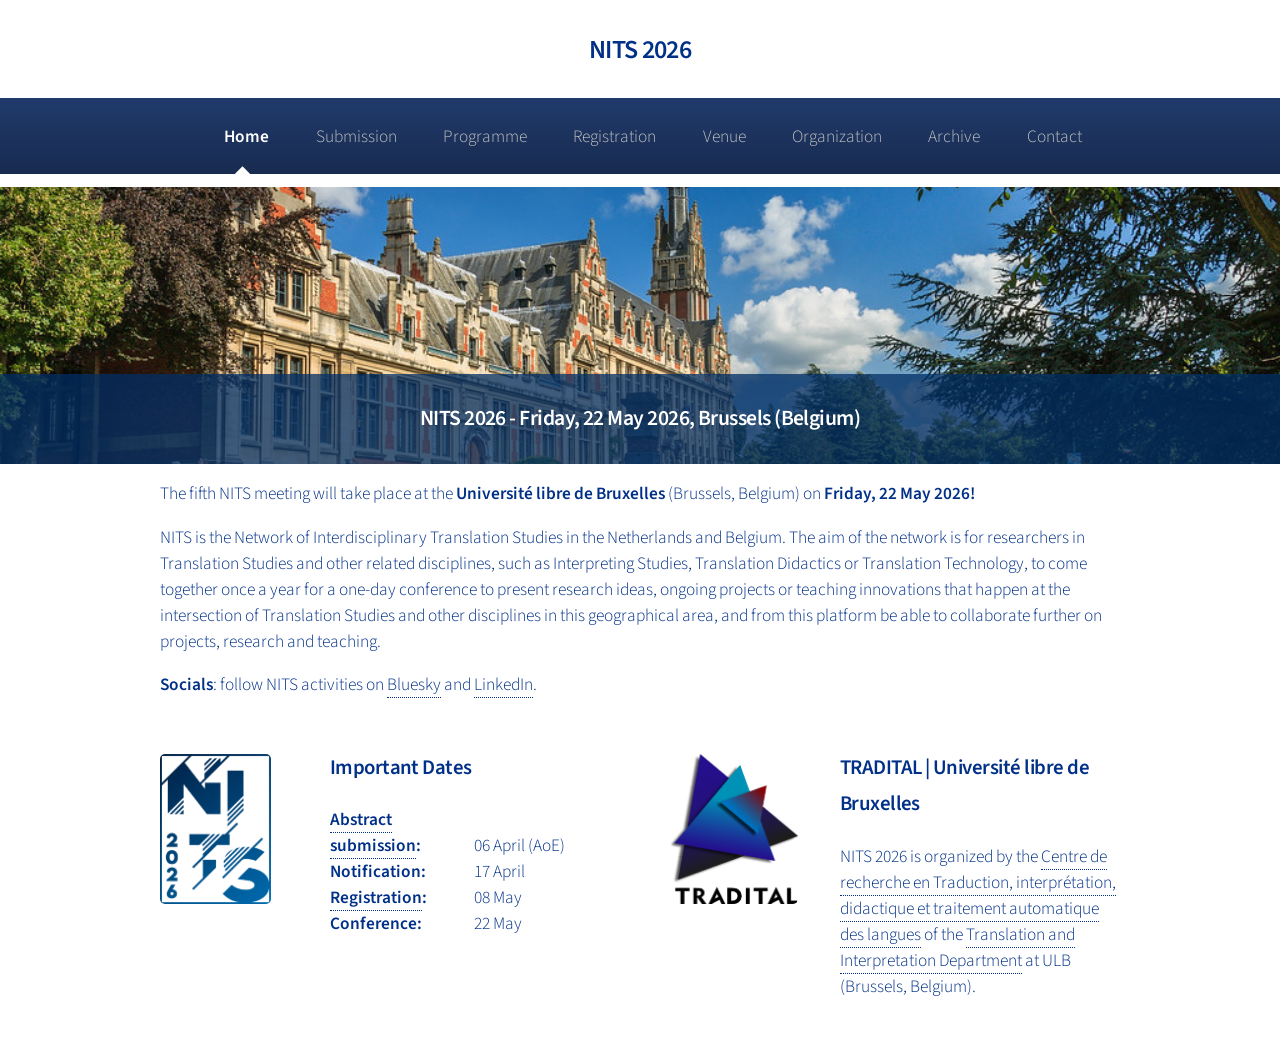
==== commit ccb0bc97: "Update index.html" ====
--- a/index.html
+++ b/index.html
@@ -83,7 +83,7 @@
 								<a href="https://www.ulb.be/" class="image left" target="_blank"><img src="images/TRADITAL_logo.png" alt="TRADITAL logo"/></a>
 								<div class="inner">
 									<h3>TRADITAL | Université libre de Bruxelles</h3>
-                  					<p>NITS 2026 is organized by the <a href="https://tradital.ltc.ulb.be/" target="_blank">Centre de recherche en Traduction, interprétation, didactique et traitement automatique des langues</a> of the <a href="https://ltc.ulb.be/" target="_blank">Translation and Interpretation Departement</a> at ULB (Brussels, Belgium).</p>
+                  					<p>NITS 2026 is organized by the <a href="https://tradital.ltc.ulb.be/" target="_blank">Centre de recherche en Traduction, interprétation, didactique et traitement automatique des langues</a> of the <a href="https://ltc.ulb.be/" target="_blank">Translation and Interpretation Department</a> at ULB (Brussels, Belgium).</p>
 								</div>
 							</div>
 						</section>
@@ -99,3 +99,4 @@
 		<script src="assets/js/main.js"></script>
 	</body>
 </html>
+
--- a/assets/css/main.css
+++ b/assets/css/main.css
@@ -2699,7 +2699,7 @@
 /* Banner */
 
 	#banner {
-		background-image: url("../../images/tiu-visual.jpg");
+		background-image: url("../../images/banner.jpg");
 		background-position: center;
 		background-size: cover;
 		background-repeat: no-repeat;
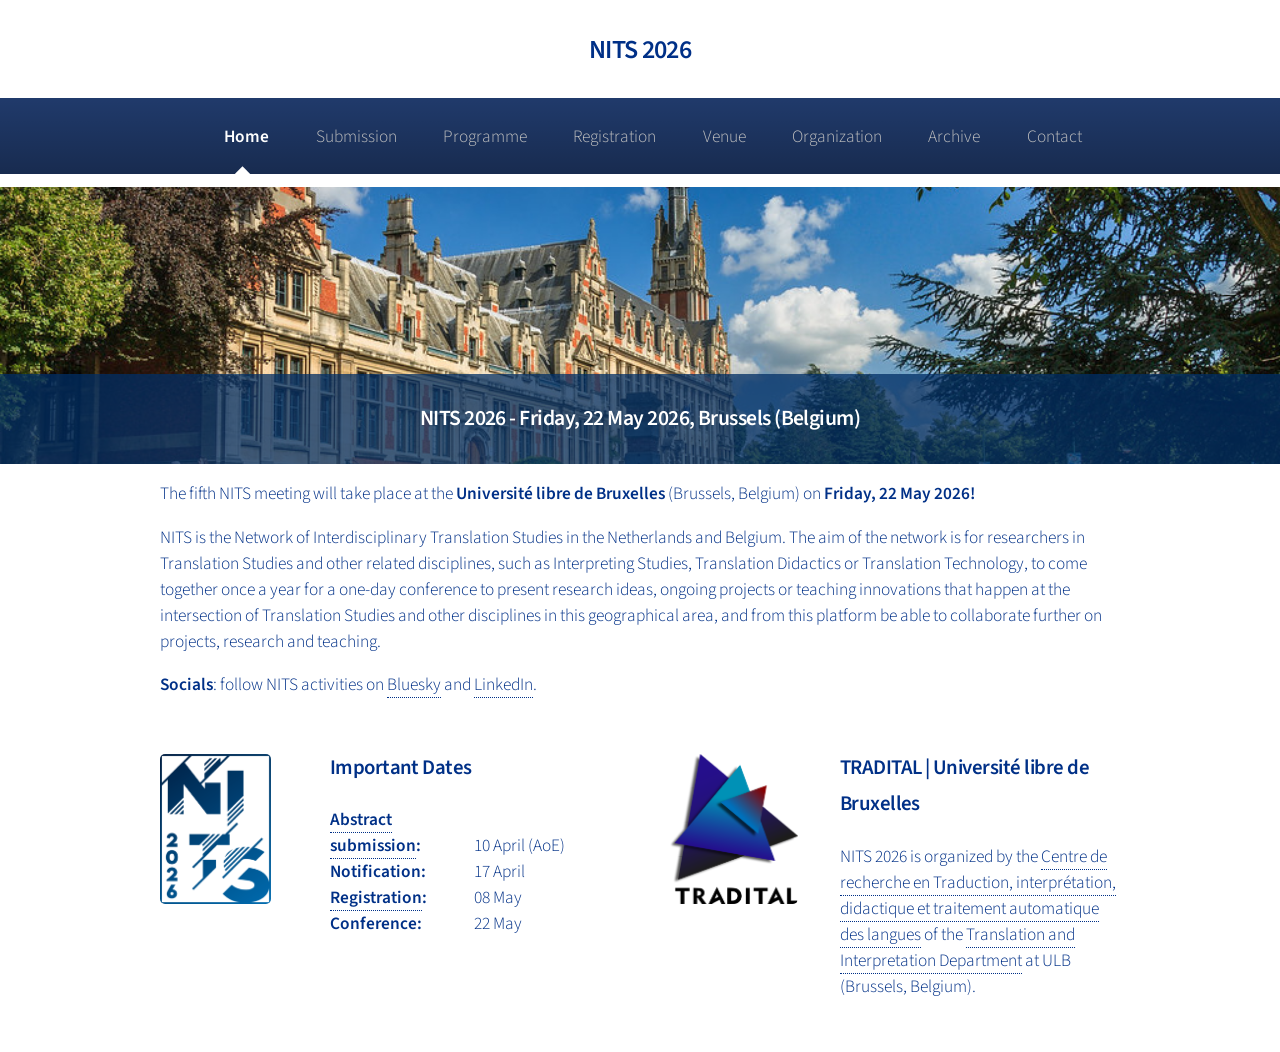
==== commit e3e11a4d: "Update index.html" ====
--- a/index.html
+++ b/index.html
@@ -60,7 +60,7 @@
 									<table  align="left">
 										<tr>
                     						<td><b><a href="submission.html">Abstract<br>submission</a>:</b></td>
-									  		<td><br>06 April (AoE)</td>
+									  		<td><br>10 April (AoE)</td>
 										</tr>
 										<tr>
 	              							<td><b>Notification:</b></td>
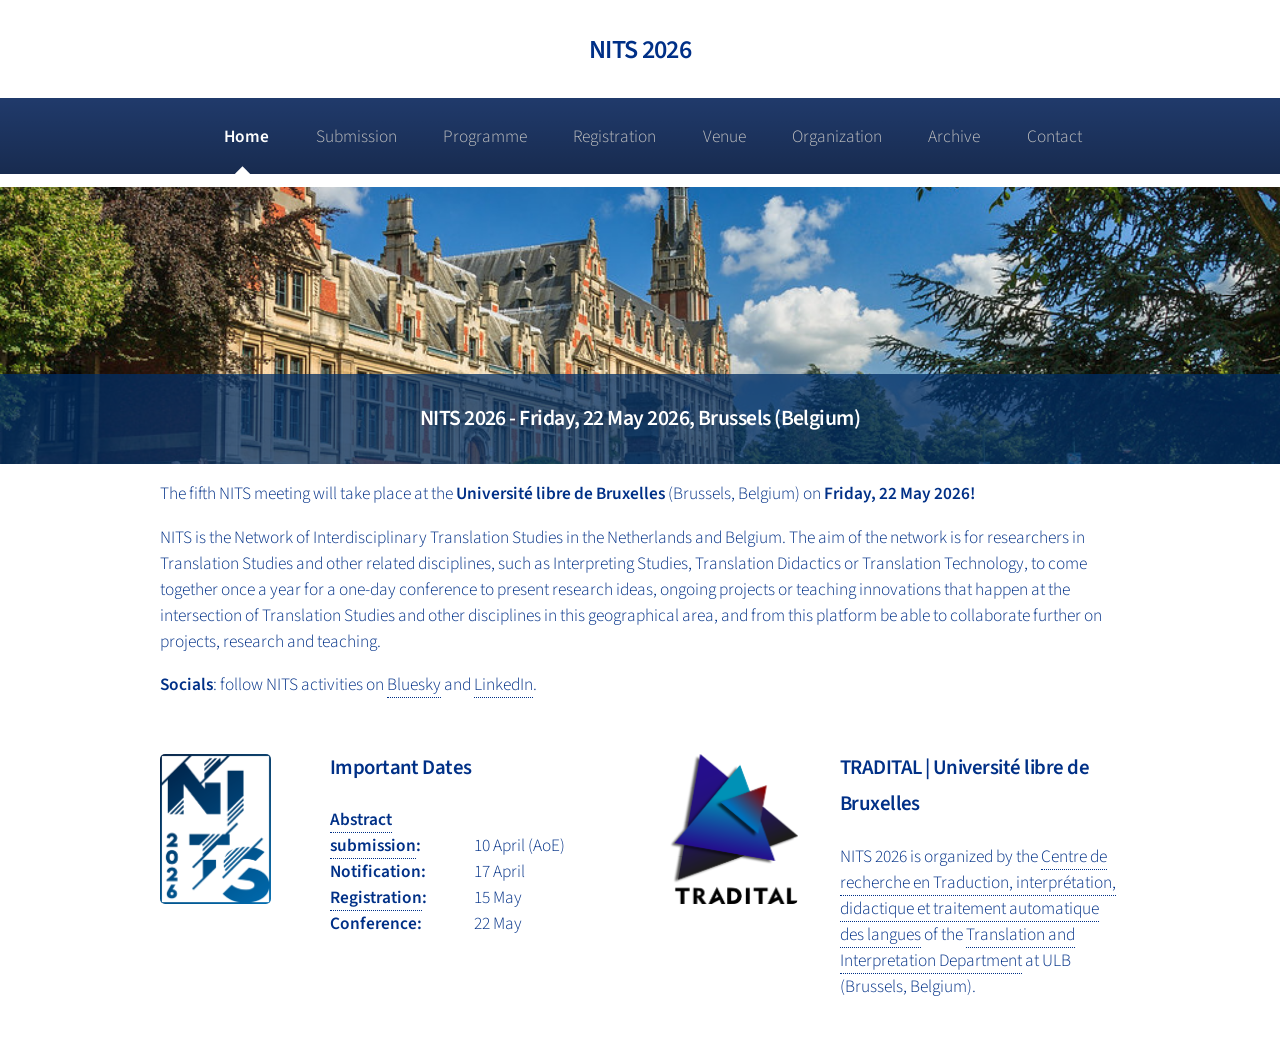
==== commit 125af83b: "Update index.html" ====
--- a/index.html
+++ b/index.html
@@ -68,7 +68,7 @@
 										</tr>
 										<tr>
                   							<td><b><a href="registration.html">Registration</a>:</b></td>
-											<td>08 May</td>
+											<td>15 May</td>
 										</tr>
 										<tr>
                     						<td><b>Conference:</b></td>
--- a/assets/css/main.css
+++ b/assets/css/main.css
@@ -152,8 +152,12 @@
 		font-style: italic;
 	}
 
-	p, ul, ol, dl, table, blockquote {
+	p, ol, dl, table, blockquote {
 		margin: 0 0 1em 0;
+	}
+
+	ul {
+		margin: 0 0 0 0;
 	}
 
 	h1, h2, h3, h4, h5, h6 {
